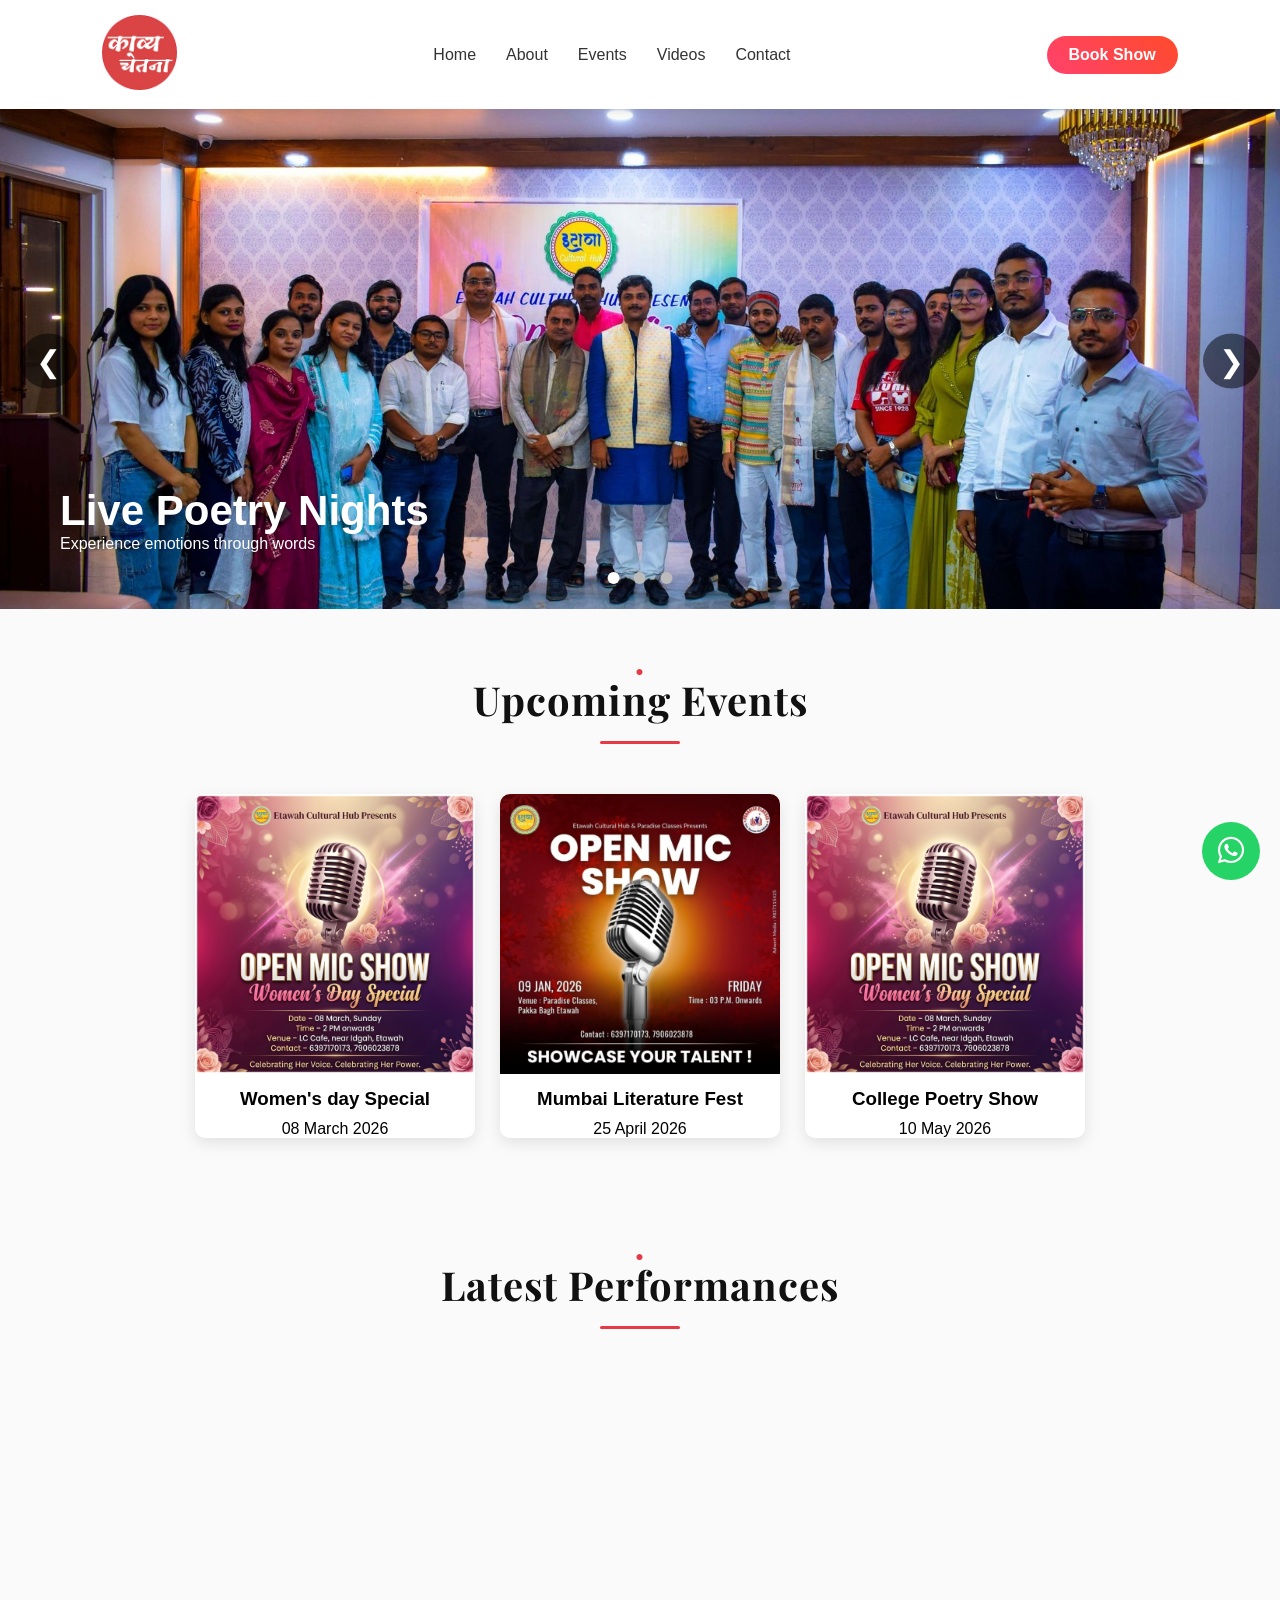
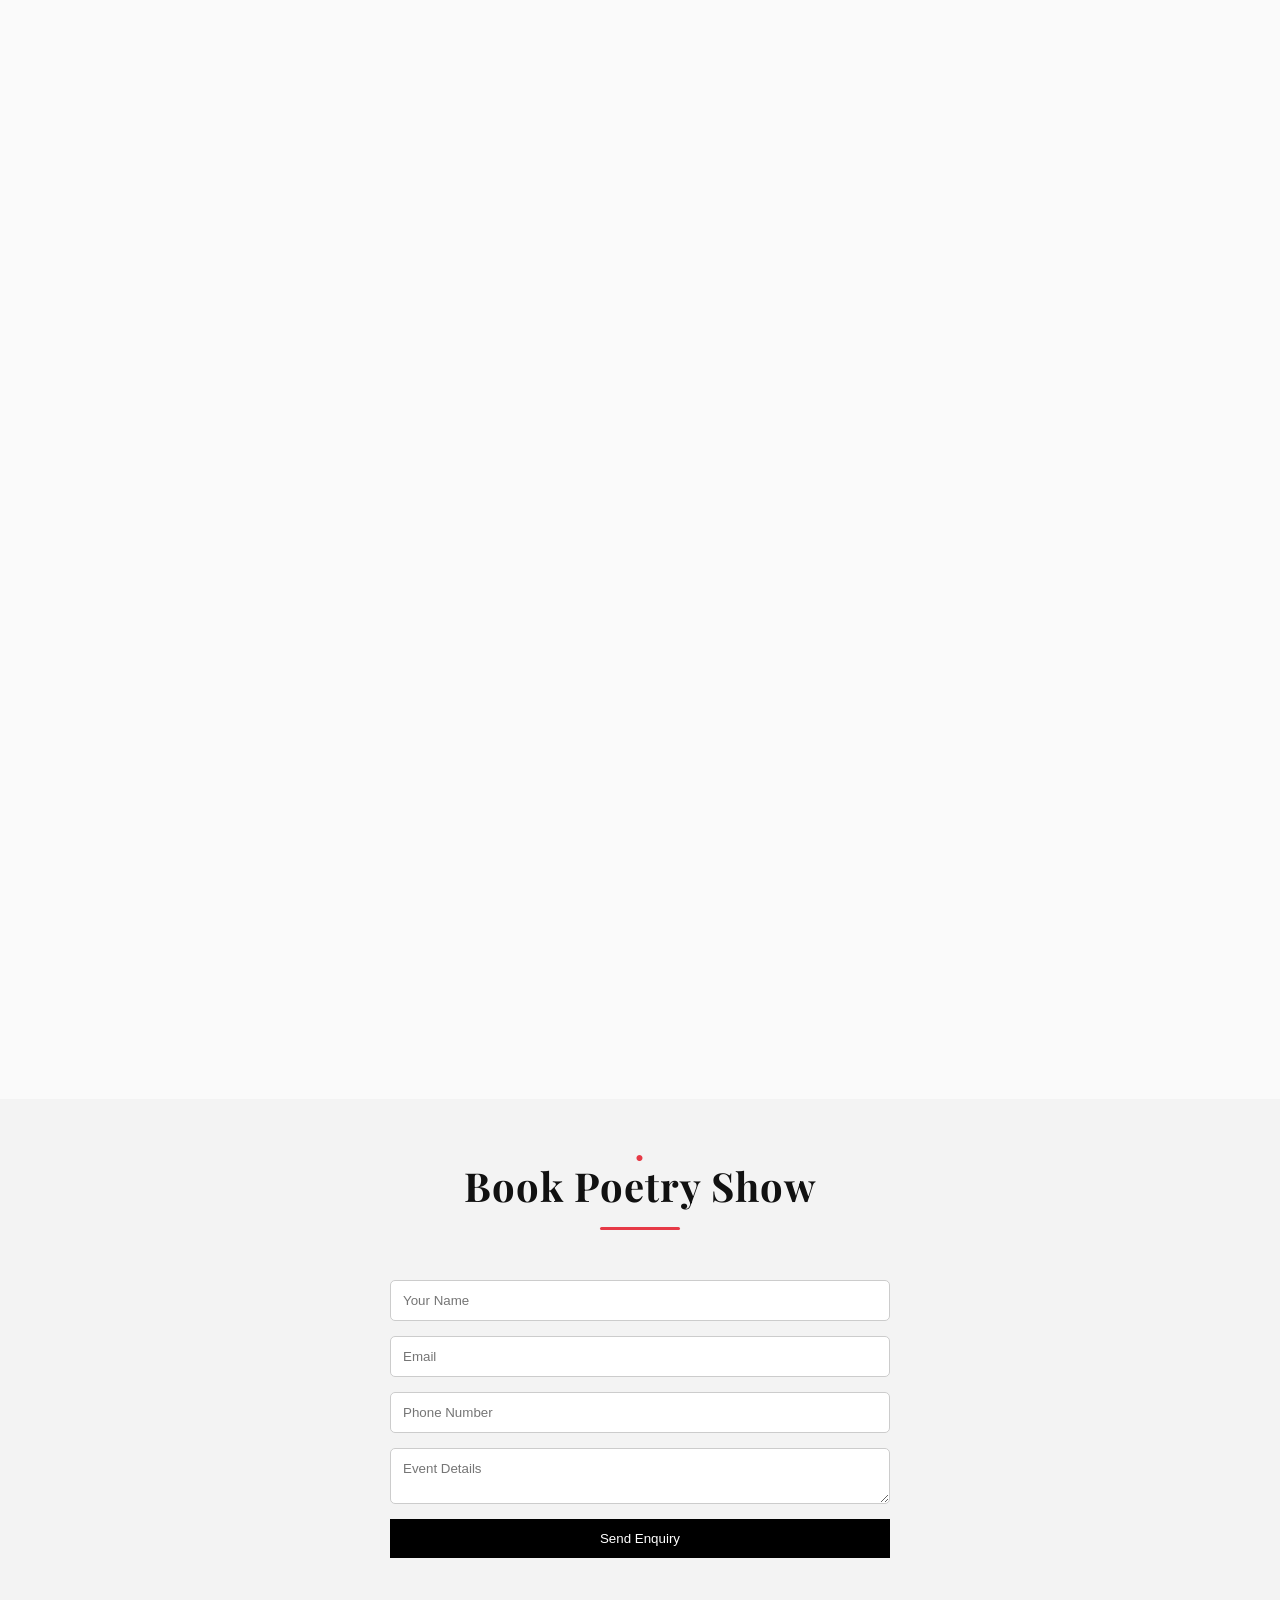
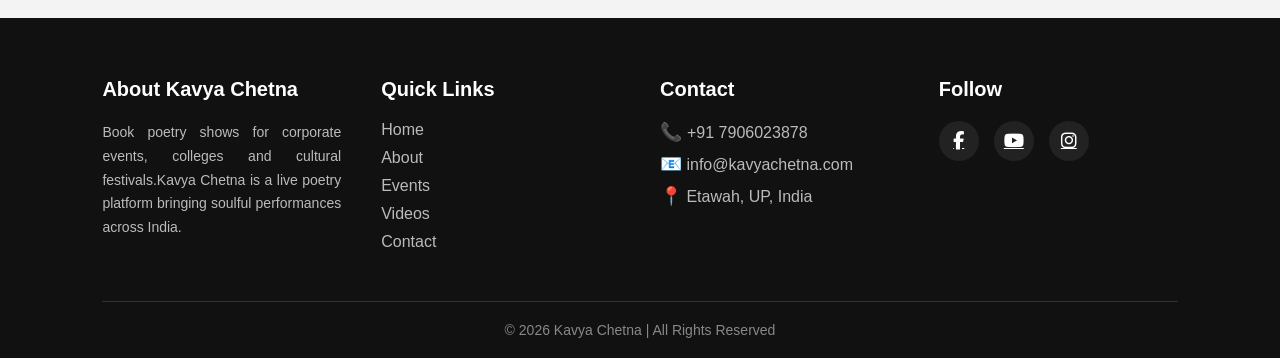
==== index.html @ bcc62d14 "Add files via upload" ====
<!DOCTYPE html>
<html lang="en">
<head>

<meta charset="UTF-8">
<meta name="viewport" content="width=device-width, initial-scale=1.0">

<title>Kavya Chetna | Poetry Shows</title>

<link rel="stylesheet" href="style.css">

<link rel="stylesheet"
href="https://cdnjs.cloudflare.com/ajax/libs/font-awesome/6.5.0/css/all.min.css">

<link href="https://fonts.googleapis.com/css2?family=Playfair+Display:wght@500;600;700&display=swap" rel="stylesheet">

</head>

<body>

<!-- HEADER -->

<header class="header">

<div class="logo">
<img src="images/logo.jpg" alt="Kavya Chetna">
</div>

<nav class="nav" id="navMenu">

<a href="#">Home</a>
<a href="#">About</a>
<a href="#">Events</a>
<a href="#">Videos</a>
<a href="#">Contact</a>

</nav>

<div class="menu-toggle" id="menuToggle">
<i class="fas fa-bars"></i>
</div>

<a class="book-btn" href="https://wa.me/917906023878" target="_blank">Book Show</a>

</header>


<!-- HERO SLIDER -->

<section class="hero">

<div class="slider">

<div class="slide active">
<img src="images/bnr1.jpg">
<div class="caption">
<h1>Live Poetry Nights</h1>
<p>Experience emotions through words</p>
</div>
</div>

<div class="slide">
<img src="images/banner3.jpg">
<div class="caption">
<h1>Delhi Poetry Festival</h1>
<p>Upcoming Live Performance</p>
</div>
</div>

<div class="slide">
<img src="images/bnr.jpg">
<div class="caption">
<h1>Book Your Event</h1>
<p>College | Corporate | Private Shows</p>
</div>
</div>

<!-- Arrows -->

<button class="prev">&#10094;</button>
<button class="next">&#10095;</button>

<!-- Dots -->

<div class="dots">
<span class="dot active"></span>
<span class="dot"></span>
<span class="dot"></span>
</div>

</div>

</section>


<!-- UPCOMING EVENTS -->

<section class="events">

<h2>Upcoming Events</h2>

<div class="event-container">

<div class="event-card">
<img src="images/ev1.jpg">
<h3>Women's day Special</h3>
<p>08 March 2026</p>
</div>

<div class="event-card">
<img src="images/ev2.jpg">
<h3>Mumbai Literature Fest</h3>
<p>25 April 2026</p>
</div>

<div class="event-card">
<img src="images/ev1.jpg">
<h3>College Poetry Show</h3>
<p>10 May 2026</p>
</div>

</div>

</section>


<!-- SOCIAL VIDEO SECTION -->

<section class="videos">

<h2>Latest Performances</h2>

<div class="video-container">

  

<!-- Instagram Video -->
<div class="video-wrapper">
<blockquote class="instagram-media"
data-instgrm-permalink="https://www.instagram.com/reel/DJex30MMCJj/?utm_source=ig_web_copy_link&igsh=MzRlODBiNWFlZA=="
data-instgrm-version="14">
</blockquote>
</div>

<div class="video-wrapper">
<blockquote class="instagram-media"
data-instgrm-permalink="https://www.instagram.com/reel/DRjMCmqj8G4/?igsh=MWFyNHF0ajRwa3FoZQ=="
data-instgrm-version="14">
</blockquote>
</div>

<div class="video-wrapper">
<blockquote class="instagram-media"
data-instgrm-permalink="https://www.instagram.com/reel/DFO9TTPBKWe/?utm_source=ig_web_copy_link&igsh=MzRlODBiNWFlZA=="
data-instgrm-version="14">
</blockquote>
</div>


<div class="video-wrapper">
<blockquote class="instagram-media"
data-instgrm-permalink="https://www.instagram.com/reel/DDXEE3vgFKS/?utm_source=ig_web_copy_link&igsh=MzRlODBiNWFlZA=="
data-instgrm-version="14">
</blockquote>
</div>

<div class="video-wrapper">
<blockquote class="instagram-media"
data-instgrm-permalink="https://www.instagram.com/reel/DEyaIfbhC8D/?utm_source=ig_web_copy_link&igsh=MzRlODBiNWFlZA=="
data-instgrm-version="14">
</blockquote>
</div>

<div class="video-wrapper">
<blockquote class="instagram-media"
data-instgrm-permalink="https://www.instagram.com/reel/DSkmNsHARJl/?utm_source=ig_web_copy_link&igsh=MzRlODBiNWFlZA=="
data-instgrm-version="14">
</blockquote>
</div>

<div class="video-wrapper">
<blockquote class="instagram-media"
data-instgrm-permalink="https://www.instagram.com/reel/DGqJCYOhp4q/?utm_source=ig_web_copy_link&igsh=MzRlODBiNWFlZA=="
data-instgrm-version="14">
</blockquote>
</div>

<div class="video-wrapper">
<blockquote class="instagram-media"
data-instgrm-permalink="https://www.instagram.com/reel/DEcVT_RP_YK/?utm_source=ig_web_copy_link&igsh=MzRlODBiNWFlZA=="
data-instgrm-version="14">
</blockquote>
</div>

</div>

</section>


<!-- ENQUIRY FORM -->

<section class="enquiry">

<h2>Book Poetry Show</h2>

<form>

<input type="text" placeholder="Your Name" required>

<input type="email" placeholder="Email">

<input type="tel" placeholder="Phone Number" required>

<textarea placeholder="Event Details"></textarea>

<button type="submit">Send Enquiry</button>

</form>

</section>


<!-- WHATSAPP FLOAT -->

<a href="https://wa.me/919999999999" class="whatsapp">
<i class="fab fa-whatsapp"></i>
</a>


<!-- FOOTER -->

<footer class="footer">

<div class="footer-container">

<!-- About -->

<div class="footer-col">
<h3>About Kavya Chetna</h3>
<p>Book poetry shows for
corporate events, colleges and cultural festivals.Kavya Chetna is a live poetry platform bringing soulful
performances across India.
</p>
</div>

<!-- Quick Links -->

<div class="footer-col">
<h3>Quick Links</h3>

<ul>
<li><a href="#">Home</a></li>
<li><a href="#">About</a></li>
<li><a href="#">Events</a></li>
<li><a href="#">Videos</a></li>
<li><a href="#">Contact</a></li>
</ul>

</div>

<!-- Contact -->

<div class="footer-col">
<h3>Contact</h3>


<ul>
<li><a href="#"><span style="font-size: 18px;">📞 </span>+91 7906023878</a></li>
<li><a href="#"><span style="font-size: 18px;">📧</span> info@kavyachetna.com</a></li>
<li><a href="#"><span style="font-size: 18px;">📍</span> Etawah, UP, India</a></li>
</ul>

</div>

<!-- Social -->

<div class="footer-col">
<h3>Follow</h3>

<div class="social-icons">

<a href="#" class="facebook">
<i class="fab fa-facebook-f"></i>
</a>

<a href="#" class="youtube">
<i class="fab fa-youtube"></i>
</a>

<a href="#" class="instagram">
<i class="fab fa-instagram"></i>
</a>

</div>

</div>

</div>

<div class="footer-bottom">
© 2026 Kavya Chetna | All Rights Reserved
</div>

</footer>


<script async src="//www.instagram.com/embed.js"></script>
<script src="script.js"></script>

</body>
</html>
---- style.css ----
*{
margin:0;
padding:0;
box-sizing:border-box;
font-family:Arial;
}

body{
background:#fafafa;
}

/* HEADER */

.header{
display:flex;
align-items:center;
justify-content:space-between;
padding:15px 8%;
background:white;
box-shadow:0 3px 10px rgba(0,0,0,0.1);
position:sticky;
top:0;
z-index:1000;
}

.logo img{
height:75px;
}

.nav{
display:flex;
gap:30px;
}

.nav a{
position:relative;
text-decoration:none;
color:#333;
font-size:16px;
font-weight:500;
padding:5px 0;
transition:0.3s;
}

/* hover color */

.nav a:hover{
color:#e63946;
}

/* underline animation */

.nav a::after{
content:"";
position:absolute;
left:0;
bottom:-5px;
width:0;
height:2px;
background:#e63946;
transition:0.4s;
}

/* animate line */

.nav a:hover::after{
width:100%;
}

.book-btn{
background:#000;
color:#fff;
padding:10px 18px;
border-radius:30px;
text-decoration:none;
}

.menu-toggle{
display:none;
font-size:24px;
cursor:pointer;
}

/* HERO */

.slider{
position:relative;
width:100%;
overflow:hidden;
}

.slide{
display:none;
position:relative;
}

.slide.active{
display:block;
}

.slide img{
width:100%;
height:500px;
object-fit:cover;
}

/* CAPTION */

.caption{
position:absolute;
bottom:60px;
left:60px;
color:white;
}

.caption h1{
font-size:42px;
}

/* ARROWS */

.prev,
.next{
position:absolute;
top:50%;
transform:translateY(-50%);
background:rgba(0,0,0,0.5);
color:white;
border:none;
font-size:30px;
padding:10px 16px;
cursor:pointer;
border-radius:50%;
}

.prev{
left:20px;
}

.next{
right:20px;
}

/* DOTS */

.dots{
position:absolute;
bottom:20px;
left:50%;
transform:translateX(-50%);
}

.dot{
height:12px;
width:12px;
margin:5px;
background:#bbb;
border-radius:50%;
display:inline-block;
cursor:pointer;
}

.dot.active{
background:white;
}

/* EVENTS */

.events{
padding:60px 8%;
text-align:center;
}

.event-container{
display:flex;
gap:25px;
flex-wrap:wrap;
justify-content:center;
}

.event-card{
width:280px;
background:white;
border-radius:10px;
overflow:hidden;
box-shadow:0 5px 15px rgba(0,0,0,0.1);
}

.event-card img{
width:100%;
height:auto;
object-fit:cover;
}

.event-card h3{
padding:10px;
}

/* VIDEO SECTION */

.videos{
padding:60px 8%;
text-align:center;
}

.video-container{
display:grid;
grid-template-columns:1fr 1fr 1fr;
gap:30px;
}

/* responsive iframe */

.video-wrapper{
position:relative;
width:100%;

height:400px;

}

.video-wrapper iframe{
position:absolute;
top:0;
left:0;
width:100%;
height:100%;
border:none;
}

/* FORM */

.enquiry{
padding:60px 8%;
background:#f3f3f3;
text-align:center;
}

form{
max-width:500px;
margin:auto;
display:flex;
flex-direction:column;
gap:15px;
}

input,textarea{
padding:12px;
border:1px solid #ccc;
border-radius:5px;
}

button{
padding:12px;
background:black;
color:white;
border:none;
}

/* WHATSAPP */

.whatsapp{
position:fixed;
bottom:20px;
right:20px;
background:#25D366;
color:white;
font-size:30px;
padding:12px 16px;
border-radius:50%;
}

/* FOOTER */

.footer{
background:#111;
color:#ddd;
padding:60px 8% 20px;
font-family: 'Segoe UI', sans-serif;
}

.footer-container{
display:grid;
grid-template-columns:repeat(4,1fr);
gap:40px;
}

.footer-col h3{
color:#fff;
margin-bottom:20px;
font-size:20px;
}

.footer-col p{
font-size:14px;
text-align: justify;
line-height:1.7;
color:#bbb;
}

.footer-col ul{
list-style:none;
padding:0;
}

.footer-col ul li{
margin-bottom:10px;
}

.footer-col ul li a{
text-decoration:none;
color:#bbb;
transition:0.3s;
}

.footer-col ul li a:hover{
color:#fff;
padding-left:5px;
}

/* SOCIAL ICONS */

.social-icons{
display:flex;
gap:15px;
margin-top:10px;
}

.social-icons a{
width:40px;
height:40px;
display:flex;
align-items:center;
justify-content:center;
background:#222;
border-radius:50%;
font-size:18px;
color:white;
transition:0.4s;
}

/* FACEBOOK */

.social-icons a.facebook:hover{
background:#1877F2;
transform:translateY(-5px) scale(1.1);
box-shadow:0 6px 15px rgba(24,119,242,0.5);
}

/* YOUTUBE */

.social-icons a.youtube:hover{
background:#FF0000;
transform:translateY(-5px) scale(1.1);
box-shadow:0 6px 15px rgba(255,0,0,0.5);
}

/* INSTAGRAM */

.social-icons a.instagram:hover{
background:linear-gradient(45deg,#f09433,#e6683c,#dc2743,#cc2366,#bc1888);
transform:translateY(-5px) scale(1.1);
box-shadow:0 6px 15px rgba(220,39,67,0.5);
}

/* BOTTOM */

.footer-bottom{
text-align:center;
margin-top:40px;
padding-top:20px;
border-top:1px solid #333;
font-size:14px;
color:#888;
}


section h2{
font-family:'Playfair Display', serif;
font-size:40px;
font-weight:700;
text-align:center;
margin-bottom:50px;
color:#111;
position:relative;
letter-spacing:1px;
}

/* decorative line */

section h2::after{
content:"";
width:80px;
height:3px;
background:#e63946;
display:block;
margin:15px auto 0;
border-radius:3px;
}

/* small decorative dot */

section h2::before{
content:"●";
color:#e63946;
font-size:14px;
position:absolute;
left:50%;
transform:translateX(-50%);
top:-12px;
}

.book-btn{
background:linear-gradient(45deg,#ff416c,#ff4b2b);
color:white;
padding:10px 22px;
border-radius:30px;
text-decoration:none;
font-weight:600;
position:relative;
transition:0.3s;
animation:pulse 2s infinite;
}

/* hover effect */

.book-btn:hover{
transform:translateY(-3px);
box-shadow:0 8px 20px rgba(255,65,108,0.5);
}

/* pulse animation */

@keyframes pulse{

0%{
box-shadow:0 0 0 0 rgba(255,75,43,0.6);
}

70%{
box-shadow:0 0 0 12px rgba(255,75,43,0);
}

100%{
box-shadow:0 0 0 0 rgba(255,75,43,0);
}

}


/* MOBILE */

@media (max-width:768px){

.header{
flex-wrap:wrap;
}

.logo img{
height:45px;
}

.menu-toggle{
display:block;
order:3;
}

.book-btn{
display:inline-block;
font-size:14px;
padding:8px 14px;
order:2;
}

.nav{
position:absolute;
top:70px;
left:0;
width:100%;
background:white;
flex-direction:column;
align-items:center;
display:none;
padding:20px 0;
box-shadow:0 10px 20px rgba(0,0,0,0.1);
}

.nav a{
padding:12px 0;
width:100%;
text-align:center;
border-bottom:1px solid #eee;
}

.nav.active{
display:flex;
}

.footer-content{
flex-direction:column;
text-align:center;
}

.video-container{
grid-template-columns:1fr;
}

.footer-container{
grid-template-columns:1fr;
text-align:center;
}

.social-icons{
justify-content:center;
}

}
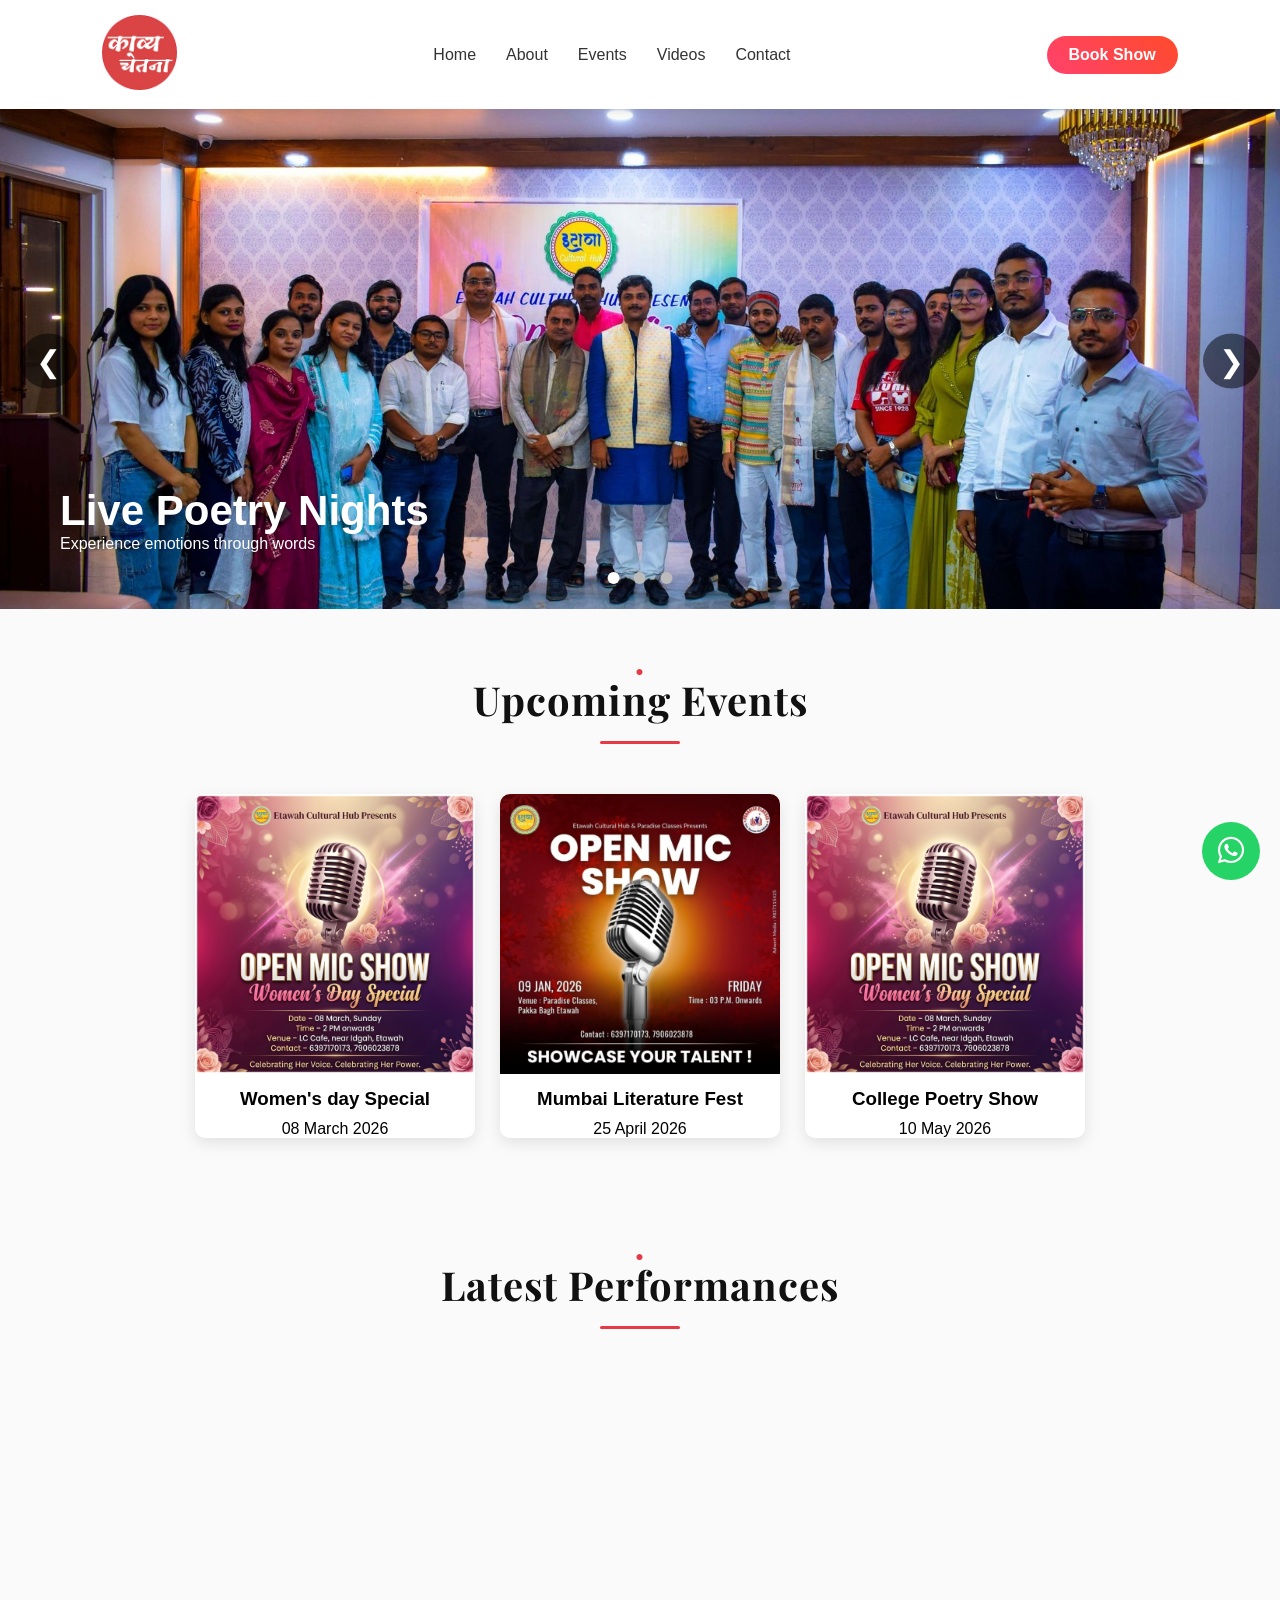
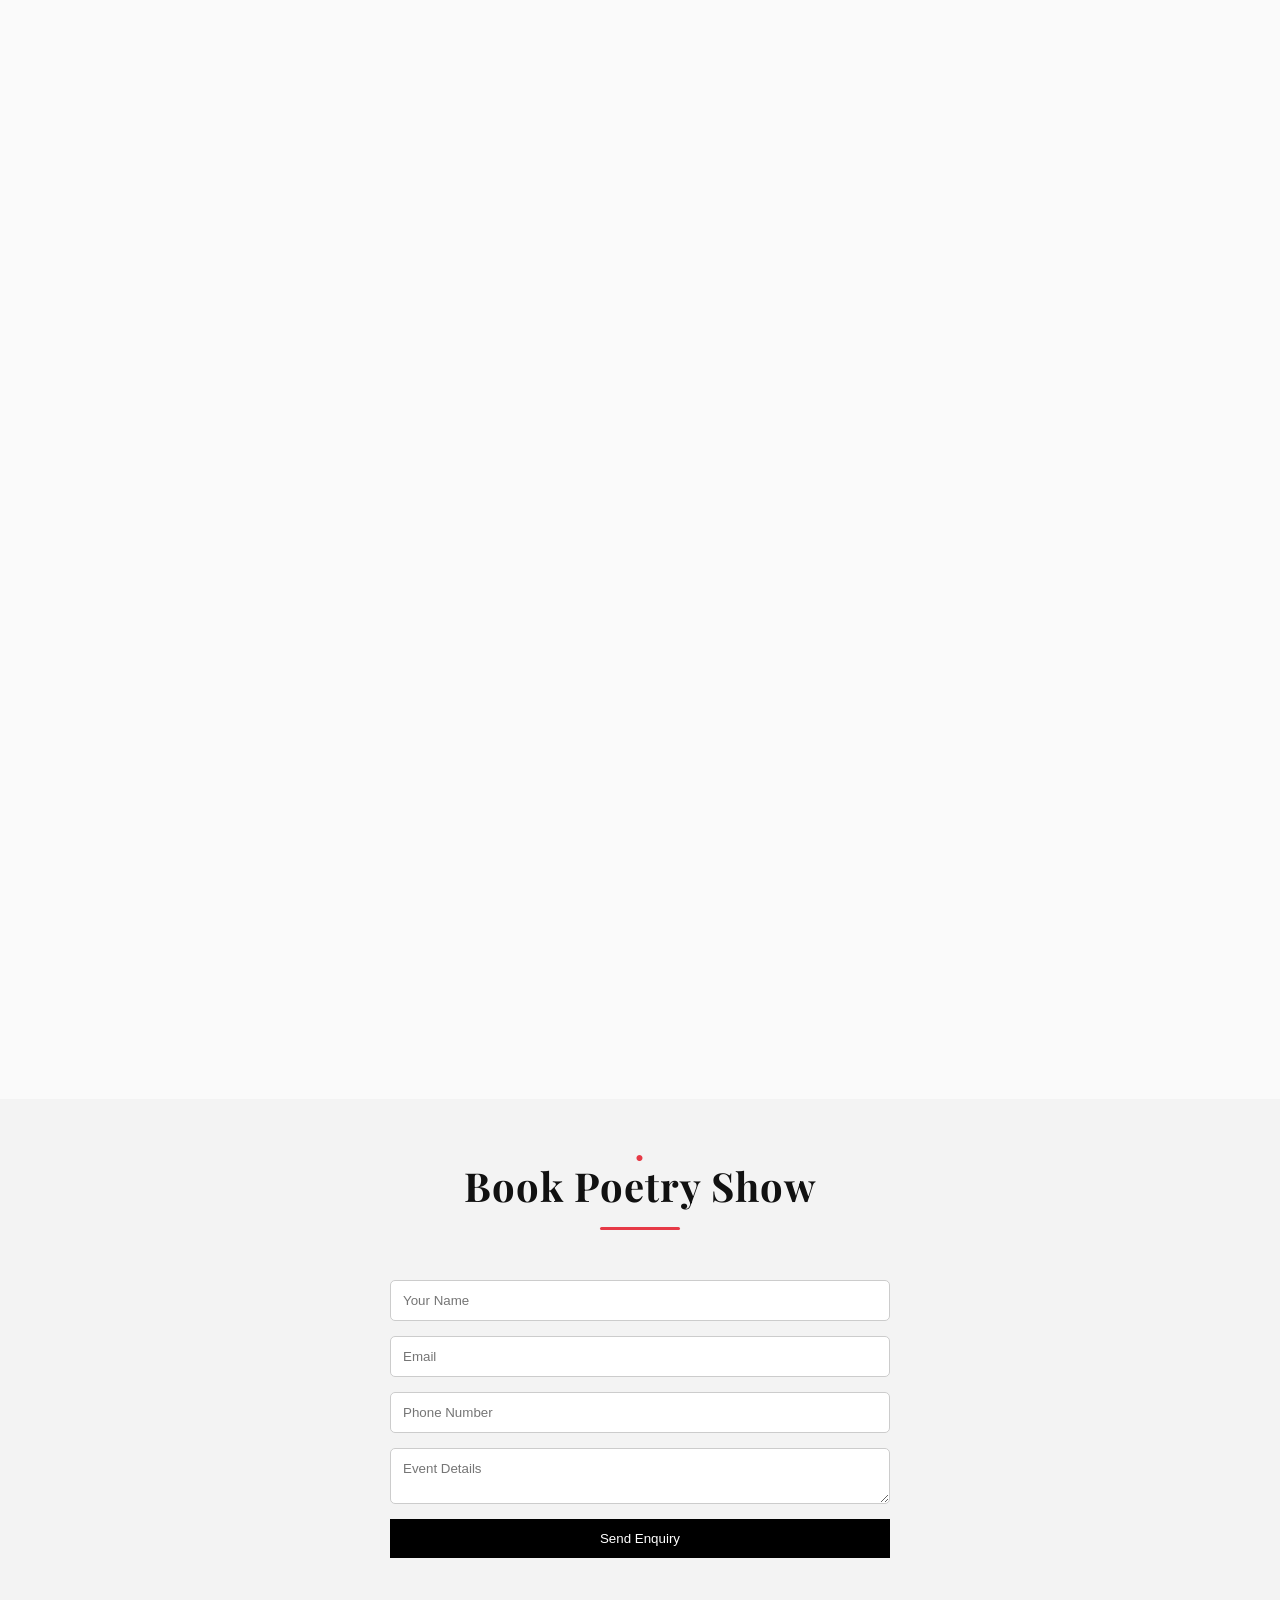
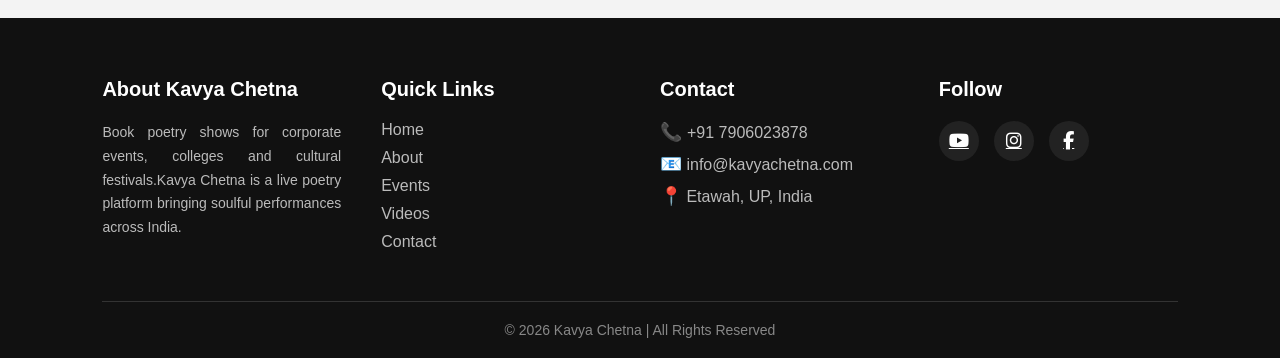
==== commit 00b6636f: "Fix HTML encoding and formatting issues" ====
--- a/index.html
+++ b/index.html
@@ -222,7 +222,7 @@
 
 <!-- WHATSAPP FLOAT -->
 
-<a href="https://wa.me/919999999999" class="whatsapp">
+<a href="https://wa.me/917906023878" class="whatsapp">
 <i class="fab fa-whatsapp"></i>
 </a>
 
@@ -279,18 +279,20 @@
 
 <div class="social-icons">
 
+
+
+<a href="https://www.youtube.com/@Kavyachetana" target="_blank" class="youtube">
+<i class="fab fa-youtube"></i>
+</a>
+
+<a href="https://www.instagram.com/kavyachetana/" target="_blank" class="instagram">
+<i class="fab fa-instagram"></i>
+</a>
+
 <a href="#" class="facebook">
 <i class="fab fa-facebook-f"></i>
 </a>
 
-<a href="#" class="youtube">
-<i class="fab fa-youtube"></i>
-</a>
-
-<a href="#" class="instagram">
-<i class="fab fa-instagram"></i>
-</a>
-
 </div>
 
 </div>
@@ -308,4 +310,4 @@
 <script src="script.js"></script>
 
 </body>
-</html>+</html>
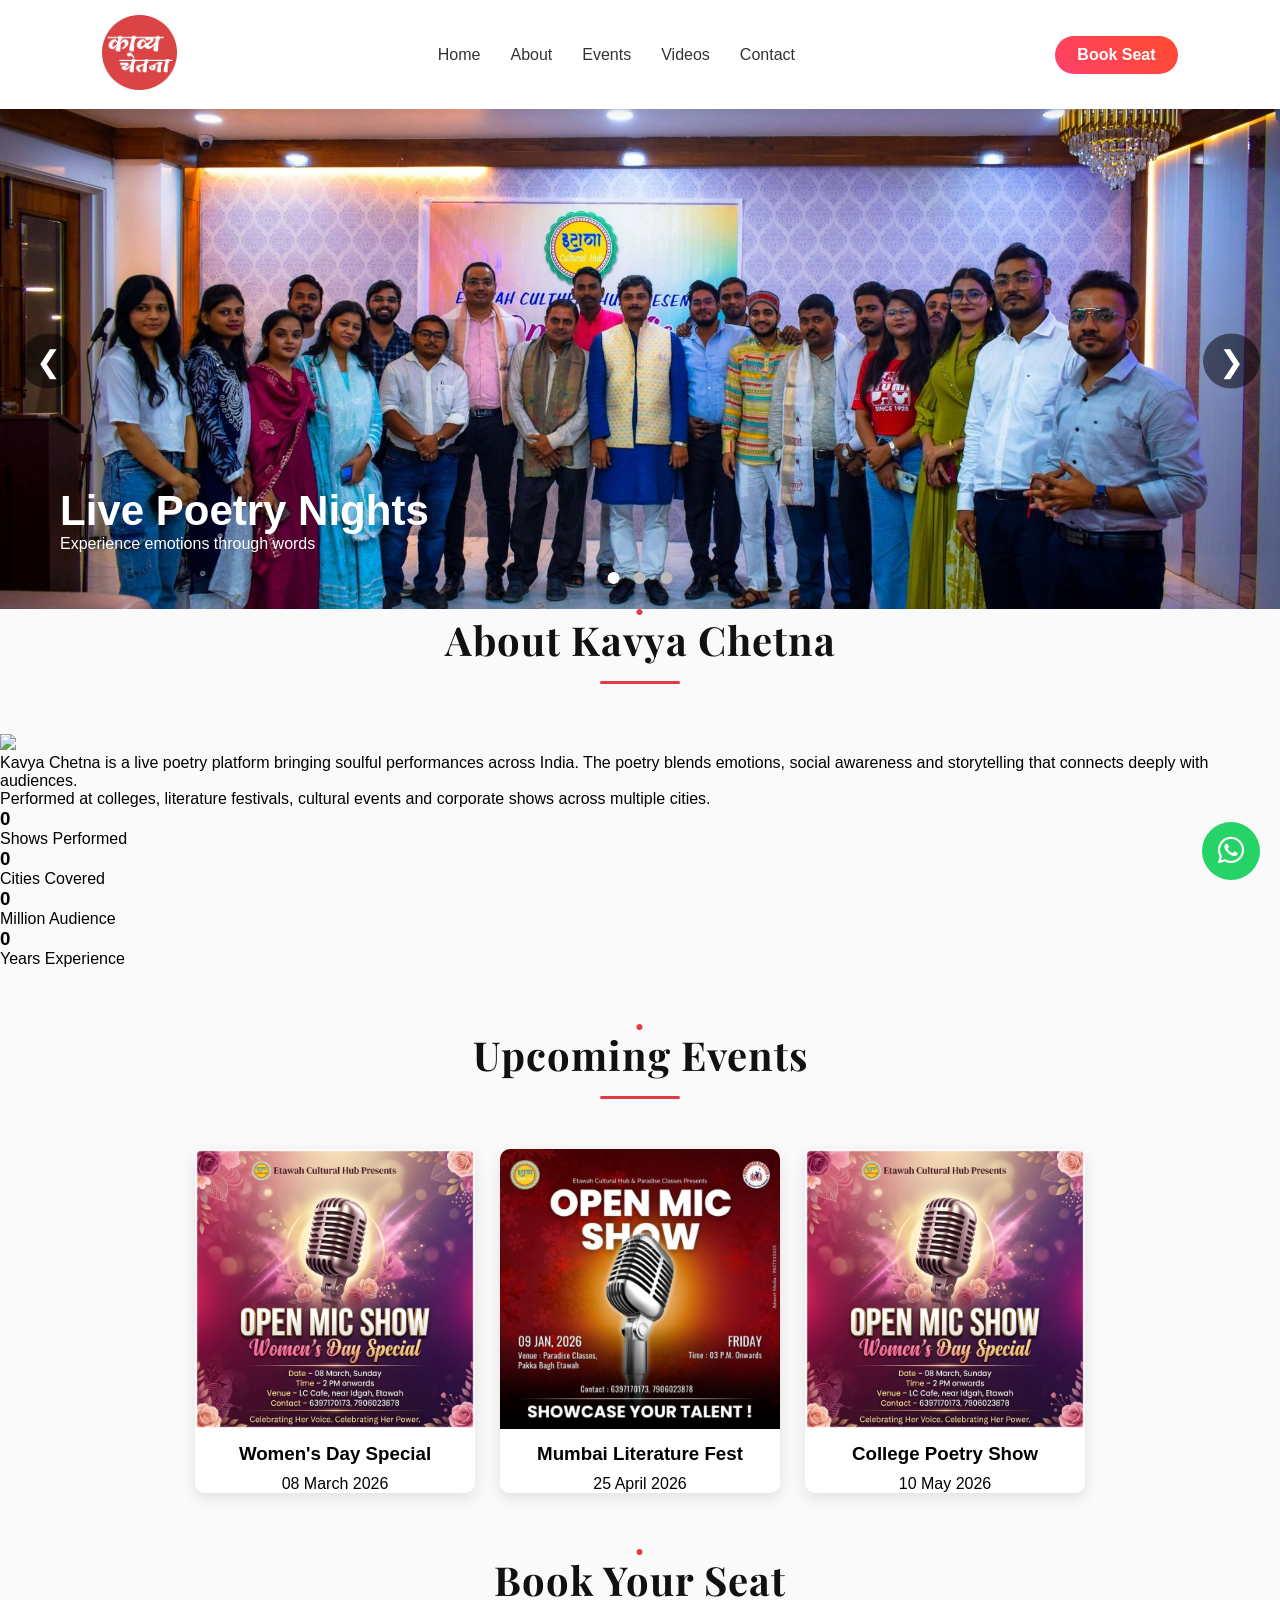
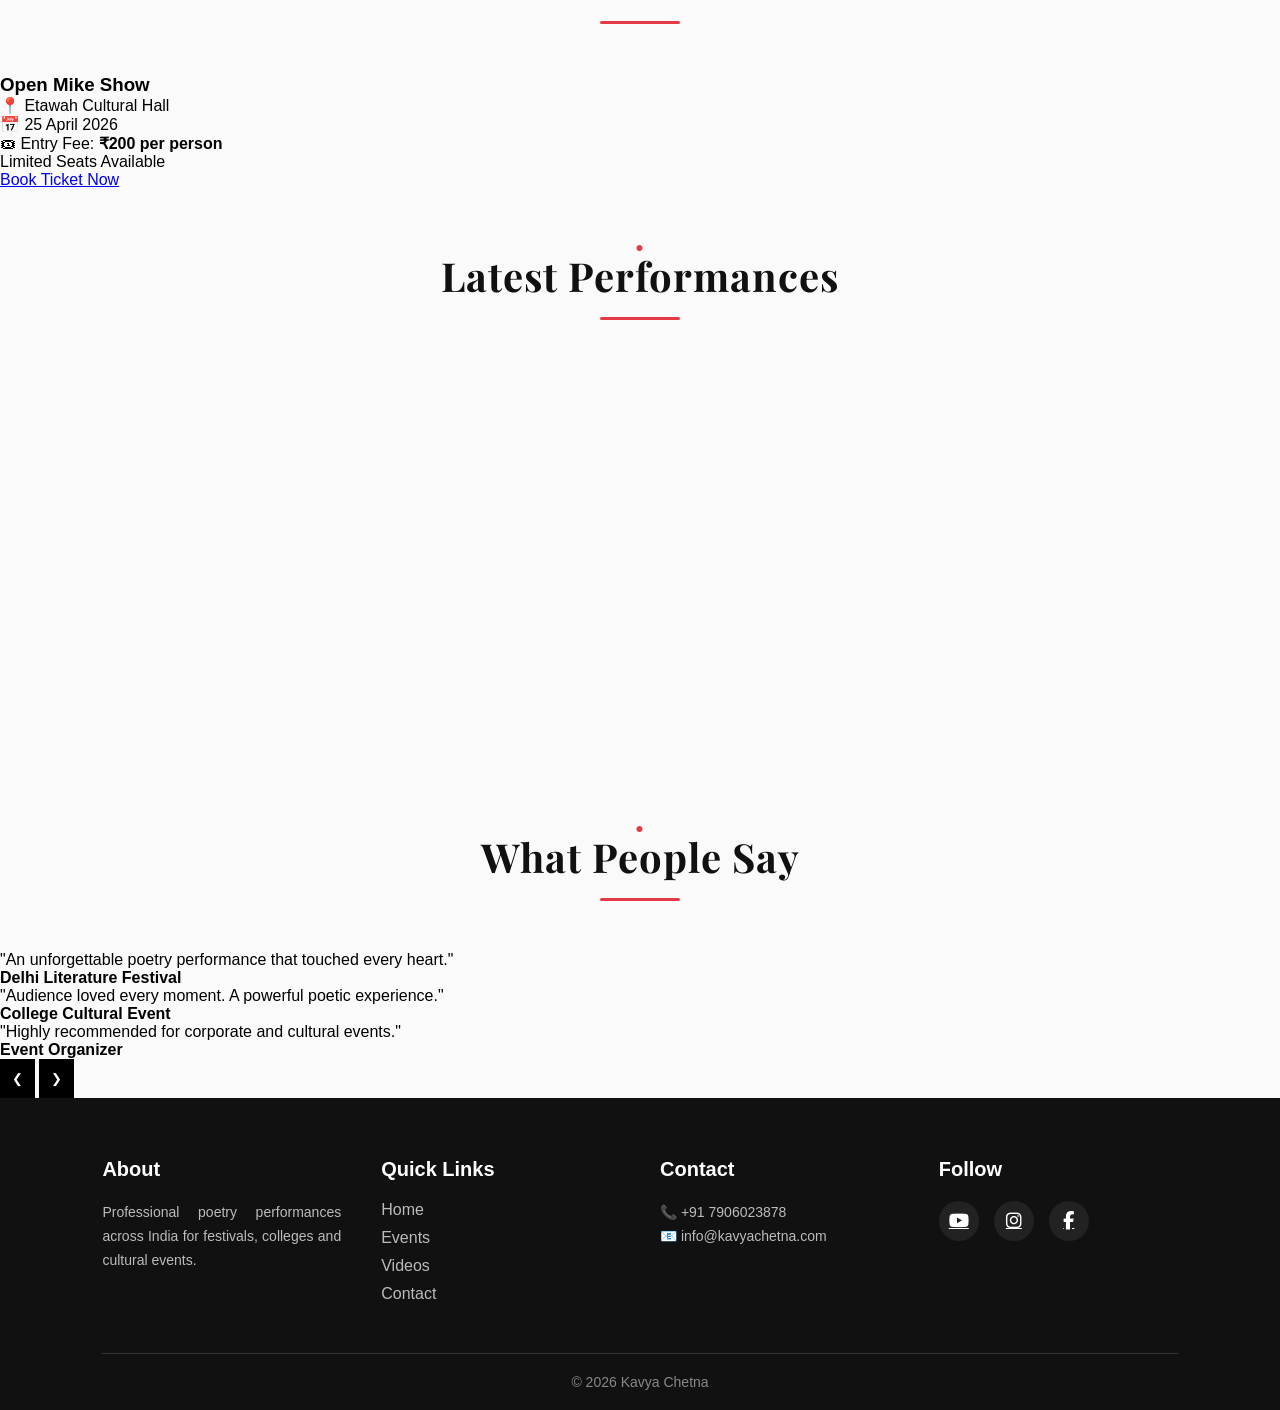
==== commit 8e5f2d7f: "Refactor index.html for improved structure and content Updated the HTML structure, including navigat" ====
--- a/index.html
+++ b/index.html
@@ -23,16 +23,16 @@
 <header class="header">
 
 <div class="logo">
-<img src="images/logo.jpg" alt="Kavya Chetna">
+<img src="images/logo.jpg">
 </div>
 
 <nav class="nav" id="navMenu">
 
 <a href="#">Home</a>
-<a href="#">About</a>
-<a href="#">Events</a>
-<a href="#">Videos</a>
-<a href="#">Contact</a>
+<a href="#about">About</a>
+<a href="#events">Events</a>
+<a href="#videos">Videos</a>
+<a href="#contact">Contact</a>
 
 </nav>
 
@@ -40,12 +40,13 @@
 <i class="fas fa-bars"></i>
 </div>
 
-<a class="book-btn" href="https://wa.me/917906023878" target="_blank">Book Show</a>
+<a class="book-btn" href="https://wa.me/917906023878" target="_blank">
+Book Seat
+</a>
 
 </header>
 
-
-<!-- HERO SLIDER -->
+<!-- HERO -->
 
 <section class="hero">
 
@@ -75,12 +76,8 @@
 </div>
 </div>
 
-<!-- Arrows -->
-
 <button class="prev">&#10094;</button>
 <button class="next">&#10095;</button>
-
-<!-- Dots -->
 
 <div class="dots">
 <span class="dot active"></span>
@@ -92,10 +89,65 @@
 
 </section>
 
-
-<!-- UPCOMING EVENTS -->
-
-<section class="events">
+<!-- ABOUT -->
+
+<section class="about" id="about">
+
+<h2>About Kavya Chetna</h2>
+
+<div class="about-container">
+
+<img src="images/pr.jpg">
+
+<div class="about-text">
+
+<p>
+Kavya Chetna is a live poetry platform bringing soulful
+performances across India. The poetry blends emotions,
+social awareness and storytelling that connects deeply
+with audiences.
+</p>
+
+<p>
+Performed at colleges, literature festivals, cultural
+events and corporate shows across multiple cities.
+</p>
+
+</div>
+
+</div>
+
+</section>
+
+<!-- STATS -->
+
+<section class="stats">
+
+<div class="stat">
+<h3 class="counter" data-target="150">0</h3>
+<p>Shows Performed</p>
+</div>
+
+<div class="stat">
+<h3 class="counter" data-target="50">0</h3>
+<p>Cities Covered</p>
+</div>
+
+<div class="stat">
+<h3 class="counter" data-target="1">0</h3>
+<p>Million Audience</p>
+</div>
+
+<div class="stat">
+<h3 class="counter" data-target="10">0</h3>
+<p>Years Experience</p>
+</div>
+
+</section>
+
+<!-- EVENTS -->
+
+<section class="events" id="events">
 
 <h2>Upcoming Events</h2>
 
@@ -103,7 +155,7 @@
 
 <div class="event-card">
 <img src="images/ev1.jpg">
-<h3>Women's day Special</h3>
+<h3>Women's Day Special</h3>
 <p>08 March 2026</p>
 </div>
 
@@ -124,93 +176,139 @@
 </section>
 
 
-<!-- SOCIAL VIDEO SECTION -->
-
-<section class="videos">
+
+<section class="tickets">
+
+<h2>Book Your Seat</h2>
+
+<div class="ticket-box">
+
+<h3>Open Mike Show</h3>
+
+<p class="ticket-info">
+📍 Etawah Cultural Hall<br>
+📅 25 April 2026<br>
+🎟 Entry Fee: <strong>₹200 per person</strong>
+</p>
+
+<p class="limited">Limited Seats Available</p>
+
+<a href="https://forms.gle/YOUR_GOOGLE_FORM_LINK"
+target="_blank"
+class="ticket-btn">
+
+Book Ticket Now
+
+</a>
+
+</div>
+
+</section>
+
+<!-- VIDEOS -->
+
+<section class="videos" id="videos">
 
 <h2>Latest Performances</h2>
 
 <div class="video-container">
 
-  
-
-<!-- Instagram Video -->
 <div class="video-wrapper">
 <blockquote class="instagram-media"
-data-instgrm-permalink="https://www.instagram.com/reel/DJex30MMCJj/?utm_source=ig_web_copy_link&igsh=MzRlODBiNWFlZA=="
-data-instgrm-version="14">
-</blockquote>
+data-instgrm-permalink="https://www.instagram.com/reel/DVoSasGkj0k/"
+data-instgrm-version="14"></blockquote>
 </div>
 
 <div class="video-wrapper">
 <blockquote class="instagram-media"
-data-instgrm-permalink="https://www.instagram.com/reel/DRjMCmqj8G4/?igsh=MWFyNHF0ajRwa3FoZQ=="
-data-instgrm-version="14">
-</blockquote>
+data-instgrm-permalink="https://www.instagram.com/reel/DJex30MMCJj/"
+data-instgrm-version="14"></blockquote>
 </div>
 
 <div class="video-wrapper">
 <blockquote class="instagram-media"
-data-instgrm-permalink="https://www.instagram.com/reel/DFO9TTPBKWe/?utm_source=ig_web_copy_link&igsh=MzRlODBiNWFlZA=="
-data-instgrm-version="14">
-</blockquote>
-</div>
-
-
-<div class="video-wrapper">
-<blockquote class="instagram-media"
-data-instgrm-permalink="https://www.instagram.com/reel/DDXEE3vgFKS/?utm_source=ig_web_copy_link&igsh=MzRlODBiNWFlZA=="
-data-instgrm-version="14">
-</blockquote>
-</div>
-
-<div class="video-wrapper">
-<blockquote class="instagram-media"
-data-instgrm-permalink="https://www.instagram.com/reel/DEyaIfbhC8D/?utm_source=ig_web_copy_link&igsh=MzRlODBiNWFlZA=="
-data-instgrm-version="14">
-</blockquote>
-</div>
-
-<div class="video-wrapper">
-<blockquote class="instagram-media"
-data-instgrm-permalink="https://www.instagram.com/reel/DSkmNsHARJl/?utm_source=ig_web_copy_link&igsh=MzRlODBiNWFlZA=="
-data-instgrm-version="14">
-</blockquote>
-</div>
-
-<div class="video-wrapper">
-<blockquote class="instagram-media"
-data-instgrm-permalink="https://www.instagram.com/reel/DGqJCYOhp4q/?utm_source=ig_web_copy_link&igsh=MzRlODBiNWFlZA=="
-data-instgrm-version="14">
-</blockquote>
-</div>
-
-<div class="video-wrapper">
-<blockquote class="instagram-media"
-data-instgrm-permalink="https://www.instagram.com/reel/DEcVT_RP_YK/?utm_source=ig_web_copy_link&igsh=MzRlODBiNWFlZA=="
-data-instgrm-version="14">
-</blockquote>
-</div>
-
-</div>
-
-</section>
-
-
-<!-- ENQUIRY FORM -->
-
-<section class="enquiry">
+data-instgrm-permalink="https://www.instagram.com/reel/DRjMCmqj8G4/"
+data-instgrm-version="14"></blockquote>
+</div>
+
+</div>
+
+</section>
+
+<!-- TESTIMONIALS -->
+
+<section class="testimonials">
+
+<h2>What People Say</h2>
+
+<div class="testimonial-wrapper">
+
+<div class="testimonial-slider">
+
+<div class="testimonial active">
+<p>"An unforgettable poetry performance that touched every heart."</p>
+<h4>Delhi Literature Festival</h4>
+</div>
+
+<div class="testimonial">
+<p>"Audience loved every moment. A powerful poetic experience."</p>
+<h4>College Cultural Event</h4>
+</div>
+
+<div class="testimonial">
+<p>"Highly recommended for corporate and cultural events."</p>
+<h4>Event Organizer</h4>
+</div>
+
+</div>
+
+<!-- ARROWS -->
+
+<button class="t-prev">&#10094;</button>
+<button class="t-next">&#10095;</button>
+
+<!-- DOTS -->
+
+<div class="t-dots">
+<span class="t-dot active"></span>
+<span class="t-dot"></span>
+<span class="t-dot"></span>
+</div>
+
+</div>
+
+</section>
+
+<!-- CTA 
+
+<section class="cta">
+
+<h2>Book a Live Poetry Show</h2>
+<p>For Colleges, Corporate Events and Festivals</p>
+
+<a href="https://wa.me/917906023878" class="cta-btn">
+Book Now on WhatsApp
+</a>
+
+</section>
+
+-->
+
+
+
+
+
+<!-- CONTACT 
+
+<section class="enquiry" id="contact">
 
 <h2>Book Poetry Show</h2>
 
 <form>
 
 <input type="text" placeholder="Your Name" required>
-
 <input type="email" placeholder="Email">
-
-<input type="tel" placeholder="Phone Number" required>
-
+<input type="tel" placeholder="Phone Number">
 <textarea placeholder="Event Details"></textarea>
 
 <button type="submit">Send Enquiry</button>
@@ -219,79 +317,54 @@
 
 </section>
 
-
-<!-- WHATSAPP FLOAT -->
+-->
+
+
+
+
+<!-- WHATSAPP -->
 
 <a href="https://wa.me/917906023878" class="whatsapp">
 <i class="fab fa-whatsapp"></i>
 </a>
 
-
 <!-- FOOTER -->
 
 <footer class="footer">
 
 <div class="footer-container">
 
-<!-- About -->
-
 <div class="footer-col">
-<h3>About Kavya Chetna</h3>
-<p>Book poetry shows for
-corporate events, colleges and cultural festivals.Kavya Chetna is a live poetry platform bringing soulful
-performances across India.
-</p>
-</div>
-
-<!-- Quick Links -->
+<h3>About</h3>
+<p>Professional poetry performances across India for
+festivals, colleges and cultural events.</p>
+</div>
 
 <div class="footer-col">
 <h3>Quick Links</h3>
-
 <ul>
 <li><a href="#">Home</a></li>
-<li><a href="#">About</a></li>
 <li><a href="#">Events</a></li>
 <li><a href="#">Videos</a></li>
 <li><a href="#">Contact</a></li>
 </ul>
-
-</div>
-
-<!-- Contact -->
+</div>
 
 <div class="footer-col">
 <h3>Contact</h3>
-
-
-<ul>
-<li><a href="#"><span style="font-size: 18px;">📞 </span>+91 7906023878</a></li>
-<li><a href="#"><span style="font-size: 18px;">📧</span> info@kavyachetna.com</a></li>
-<li><a href="#"><span style="font-size: 18px;">📍</span> Etawah, UP, India</a></li>
-</ul>
-
-</div>
-
-<!-- Social -->
+<p>📞 +91 7906023878</p>
+<p>📧 info@kavyachetna.com</p>
+</div>
 
 <div class="footer-col">
+
 <h3>Follow</h3>
 
 <div class="social-icons">
 
-
-
-<a href="https://www.youtube.com/@Kavyachetana" target="_blank" class="youtube">
-<i class="fab fa-youtube"></i>
-</a>
-
-<a href="https://www.instagram.com/kavyachetana/" target="_blank" class="instagram">
-<i class="fab fa-instagram"></i>
-</a>
-
-<a href="#" class="facebook">
-<i class="fab fa-facebook-f"></i>
-</a>
+<a href="#" class="youtube"><i class="fab fa-youtube"></i></a>
+<a href="#" class="instagram"><i class="fab fa-instagram"></i></a>
+<a href="#" class="facebook"><i class="fab fa-facebook-f"></i></a>
 
 </div>
 
@@ -300,11 +373,10 @@
 </div>
 
 <div class="footer-bottom">
-© 2026 Kavya Chetna | All Rights Reserved
+© 2026 Kavya Chetna
 </div>
 
 </footer>
-
 
 <script async src="//www.instagram.com/embed.js"></script>
 <script src="script.js"></script>
--- a/style.css
+++ b/style.css
@@ -513,5 +513,16 @@
 .social-icons{
 justify-content:center;
 }
-
-}+.slide img{
+height:auto;
+object-fit:contain;
+}
+
+.slider{
+background:#000;
+}
+
+}
+
+
+
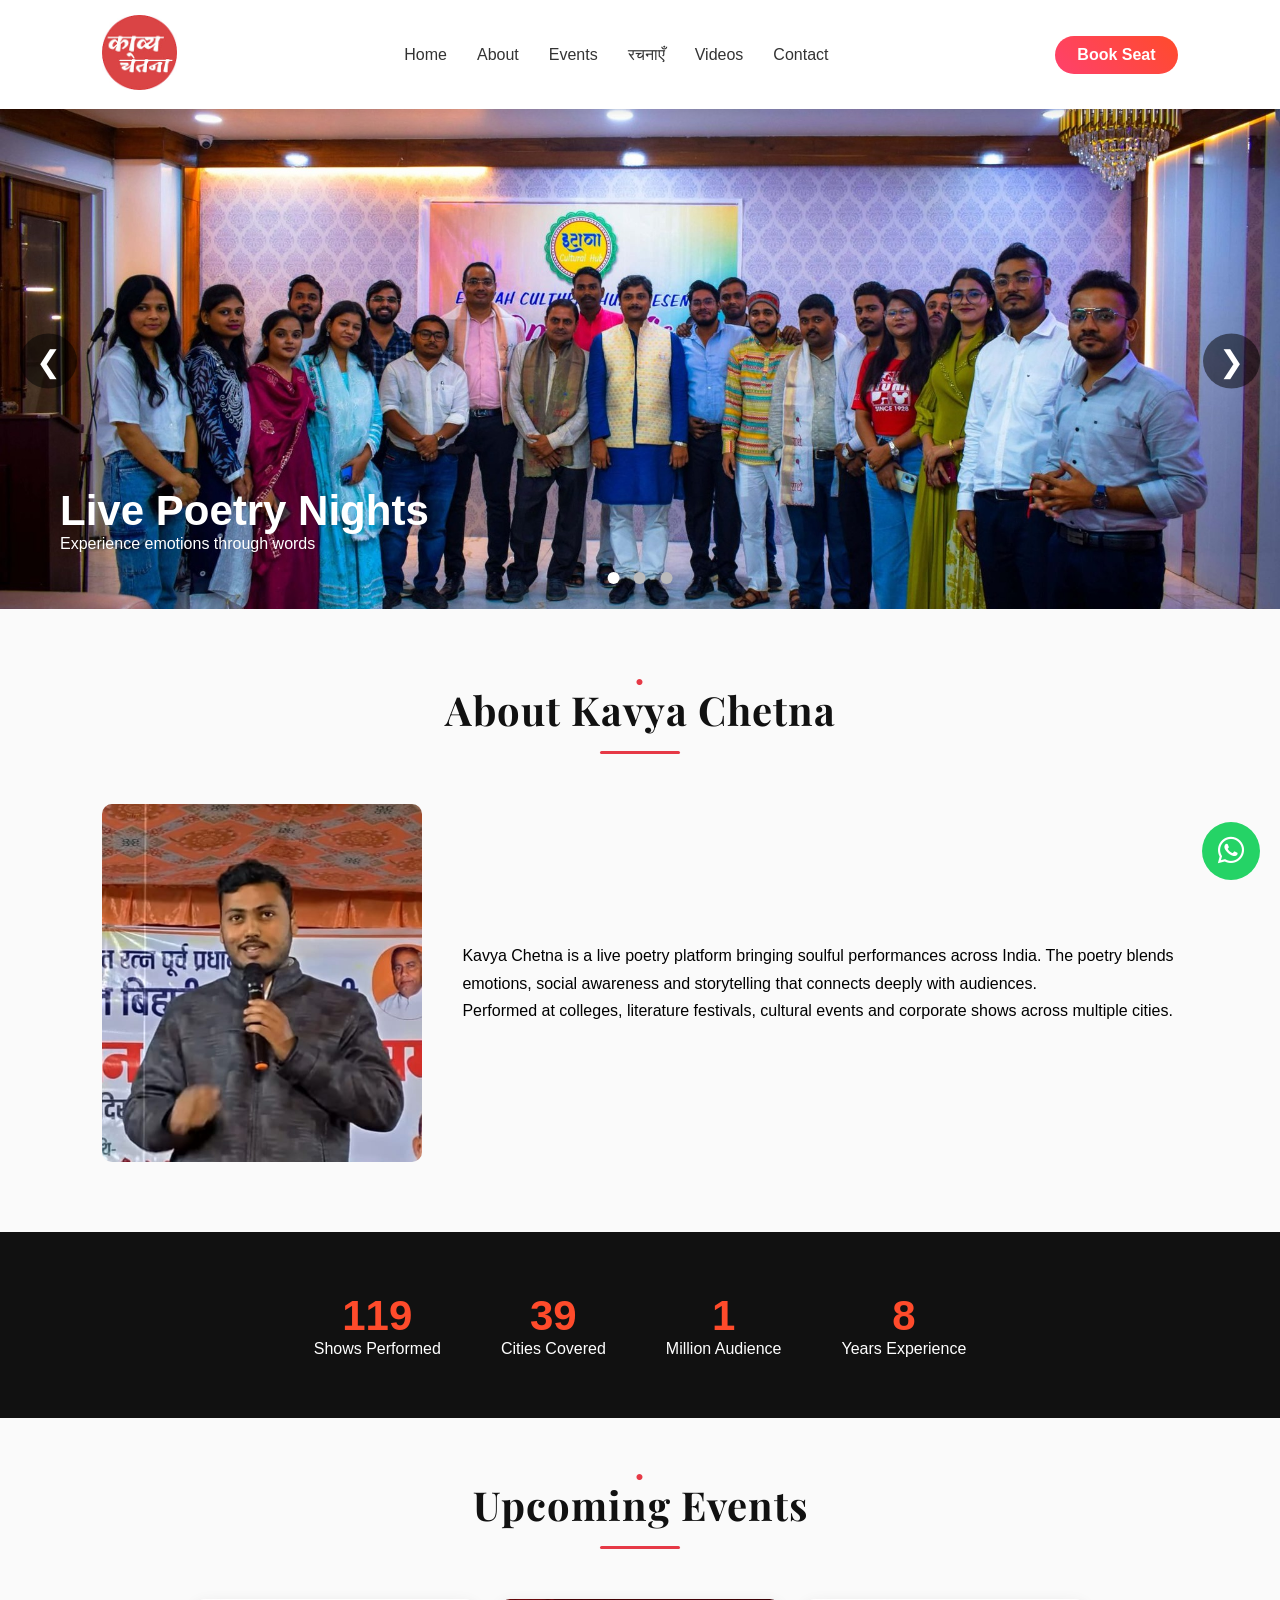
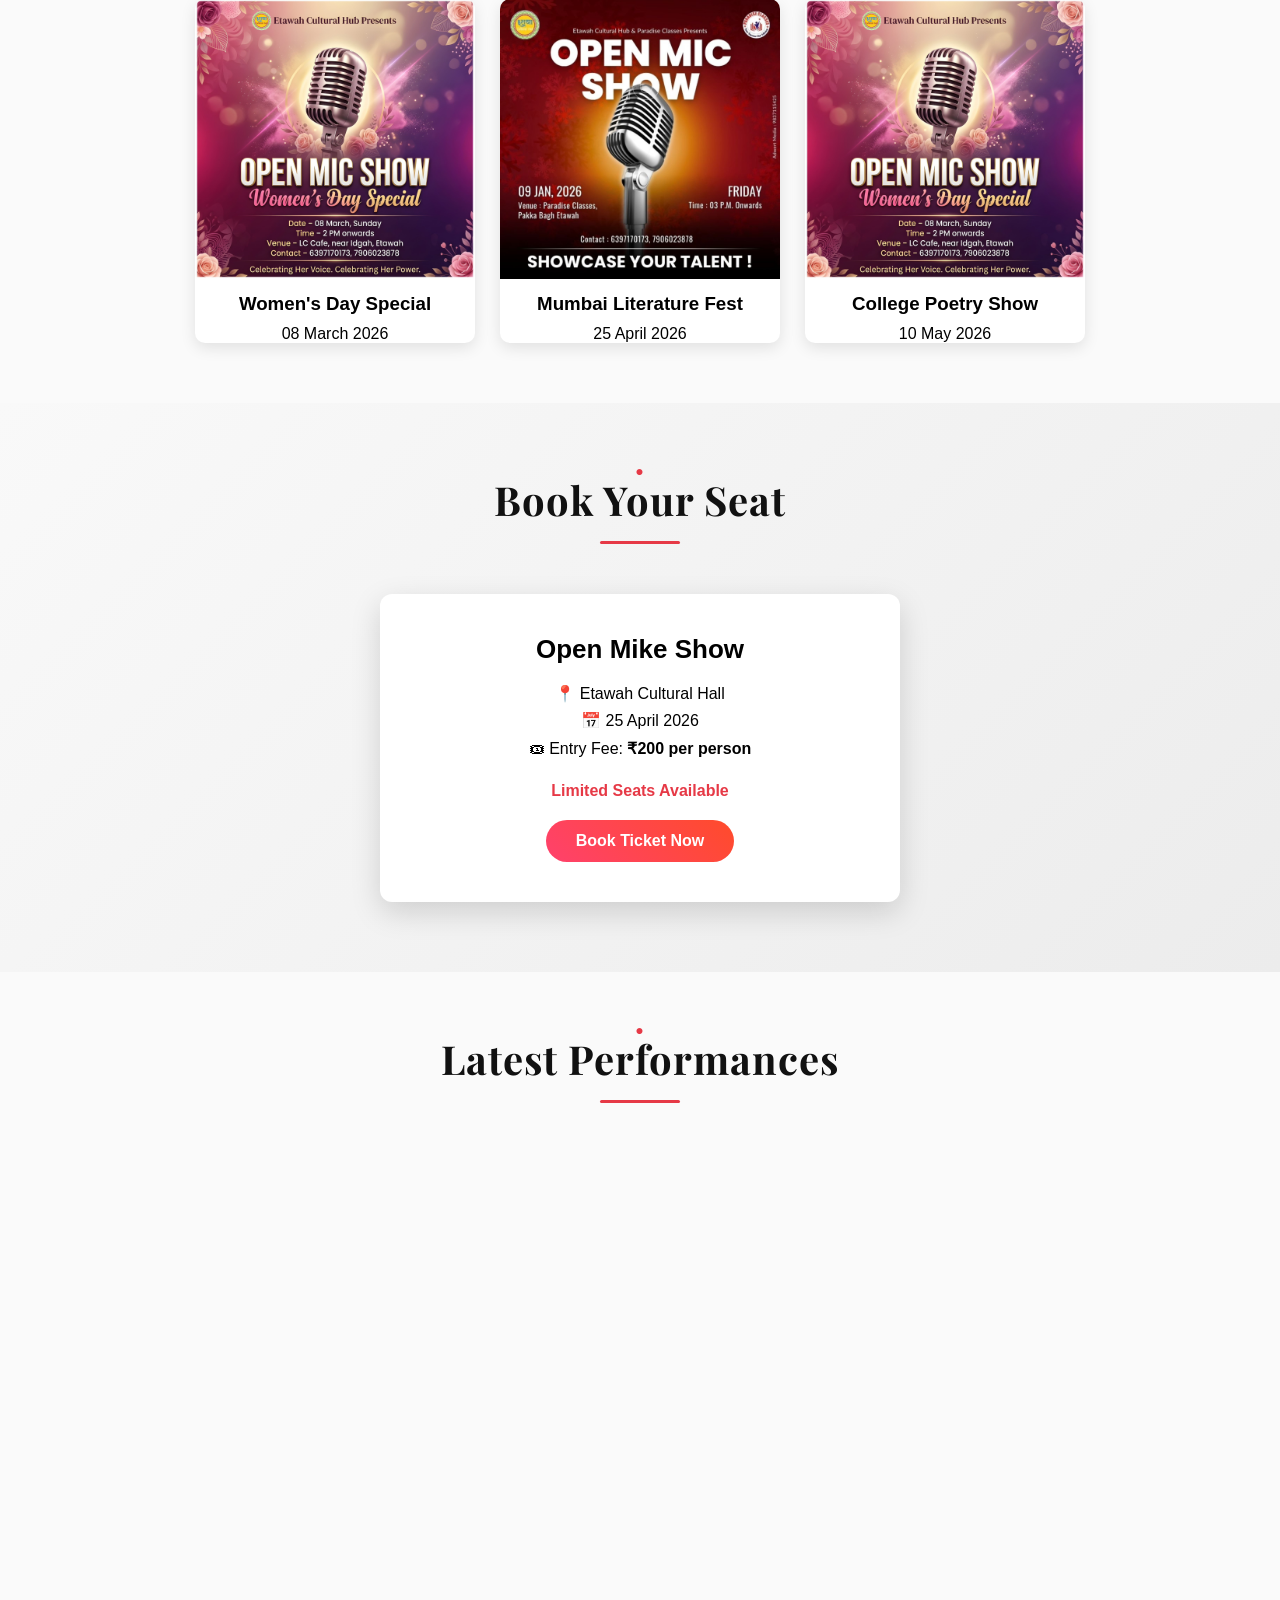
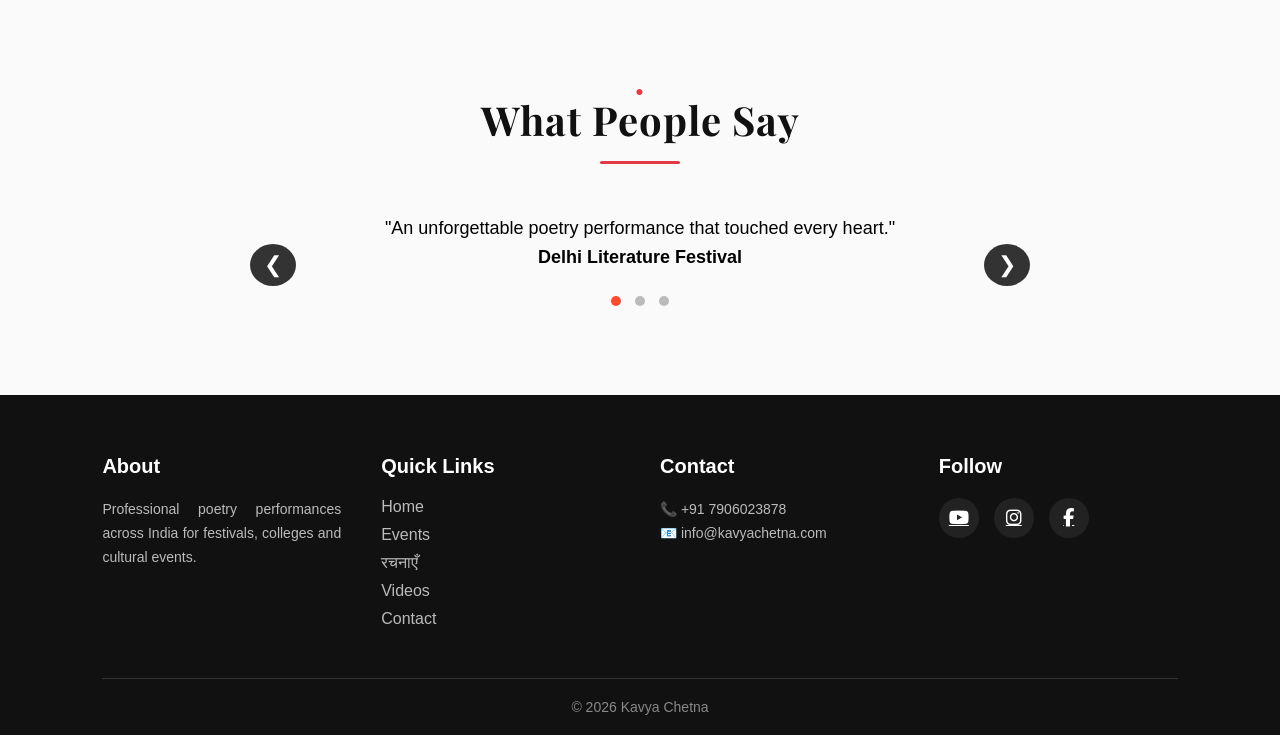
==== commit 7f7912fa: "Update index.html with new content and links" ====
--- a/index.html
+++ b/index.html
@@ -28,9 +28,10 @@
 
 <nav class="nav" id="navMenu">
 
-<a href="#">Home</a>
+<a href="index.html">Home</a>
 <a href="#about">About</a>
 <a href="#events">Events</a>
+<a href="poetry.html">रचनाएँ</a>
 <a href="#videos">Videos</a>
 <a href="#contact">Contact</a>
 
@@ -213,6 +214,7 @@
 
 <div class="video-container">
 
+
 <div class="video-wrapper">
 <blockquote class="instagram-media"
 data-instgrm-permalink="https://www.instagram.com/reel/DVoSasGkj0k/"
@@ -343,8 +345,9 @@
 <div class="footer-col">
 <h3>Quick Links</h3>
 <ul>
-<li><a href="#">Home</a></li>
+<li><a href="index.html">Home</a></li>
 <li><a href="#">Events</a></li>
+<li><a href="poetry.html">रचनाएँ</a></li>
 <li><a href="#">Videos</a></li>
 <li><a href="#">Contact</a></li>
 </ul>
--- a/style.css
+++ b/style.css
@@ -201,6 +201,7 @@
 .videos{
 padding:60px 8%;
 text-align:center;
+
 }
 
 .video-container{
@@ -445,6 +446,191 @@
 box-shadow:0 0 0 0 rgba(255,75,43,0);
 }
 
+}
+
+
+
+.about{
+padding:70px 8%;
+}
+
+.about-container{
+display:flex;
+gap:40px;
+align-items:center;
+flex-wrap:wrap;
+}
+
+.about-container img{
+width:320px;
+border-radius:10px;
+}
+
+.about-text{
+flex:1;
+line-height:1.7;
+font-size:16px;
+}
+
+/* STATS */
+
+.stats{
+background:#111;
+color:white;
+display:flex;
+justify-content:center;
+gap:60px;
+padding:60px 8%;
+flex-wrap:wrap;
+text-align:center;
+}
+
+.stat h3{
+font-size:42px;
+color:#ff4b2b;
+}
+
+/* TESTIMONIALS */
+
+/* TESTIMONIALS */
+
+.testimonials{
+padding:80px 8%;
+background:#fafafa;
+text-align:center;
+}
+
+.testimonial-wrapper{
+position:relative;
+max-width:700px;
+margin:auto;
+}
+
+.testimonial{
+display:none;
+font-size:18px;
+line-height:1.6;
+}
+
+.testimonial.active{
+display:block;
+}
+
+/* ARROWS */
+
+.t-prev,
+.t-next{
+position:absolute;
+top:50%;
+transform:translateY(-50%);
+background:#333;
+color:white;
+border:none;
+font-size:22px;
+padding:8px 14px;
+cursor:pointer;
+border-radius:50%;
+}
+
+.t-prev{
+left:-40px;
+}
+
+.t-next{
+right:-40px;
+}
+
+/* DOTS */
+
+.t-dots{
+margin-top:20px;
+}
+
+.t-dot{
+height:10px;
+width:10px;
+margin:5px;
+background:#bbb;
+display:inline-block;
+border-radius:50%;
+cursor:pointer;
+}
+
+.t-dot.active{
+background:#ff4b2b;
+}
+
+/* CTA */
+
+.cta{
+background:linear-gradient(45deg,#ff416c,#ff4b2b);
+color:white;
+text-align:center;
+padding:80px 8%;
+}
+
+.cta-btn{
+display:inline-block;
+margin-top:20px;
+background:white;
+color:black;
+padding:12px 25px;
+border-radius:30px;
+text-decoration:none;
+font-weight:bold;
+}
+
+
+/* TICKET BOOKING */
+
+.tickets{
+padding:70px 8%;
+text-align:center;
+background:linear-gradient(135deg,#f9f9f9,#ececec);
+position:relative;
+}
+
+.ticket-box{
+max-width:520px;
+margin:auto;
+background:white;
+padding:40px;
+border-radius:12px;
+box-shadow:0 10px 30px rgba(0,0,0,0.15);
+transition:0.3s;
+}
+
+.ticket-box h3{
+font-size:26px;
+margin-bottom:15px;
+}
+
+.ticket-info{
+font-size:16px;
+line-height:1.7;
+margin-bottom:20px;
+}
+
+.limited{
+color:#e63946;
+font-weight:bold;
+margin-bottom:20px;
+}
+
+.ticket-btn{
+display:inline-block;
+background:linear-gradient(45deg,#ff416c,#ff4b2b);
+color:white;
+padding:12px 30px;
+border-radius:30px;
+text-decoration:none;
+font-weight:600;
+transition:0.3s;
+}
+
+.ticket-btn:hover{
+transform:translateY(-3px);
+box-shadow:0 8px 20px rgba(255,65,108,0.5);
 }
 
 
@@ -513,6 +699,7 @@
 .social-icons{
 justify-content:center;
 }
+
 .slide img{
 height:auto;
 object-fit:contain;
@@ -523,6 +710,3 @@
 }
 
 }
-
-
-
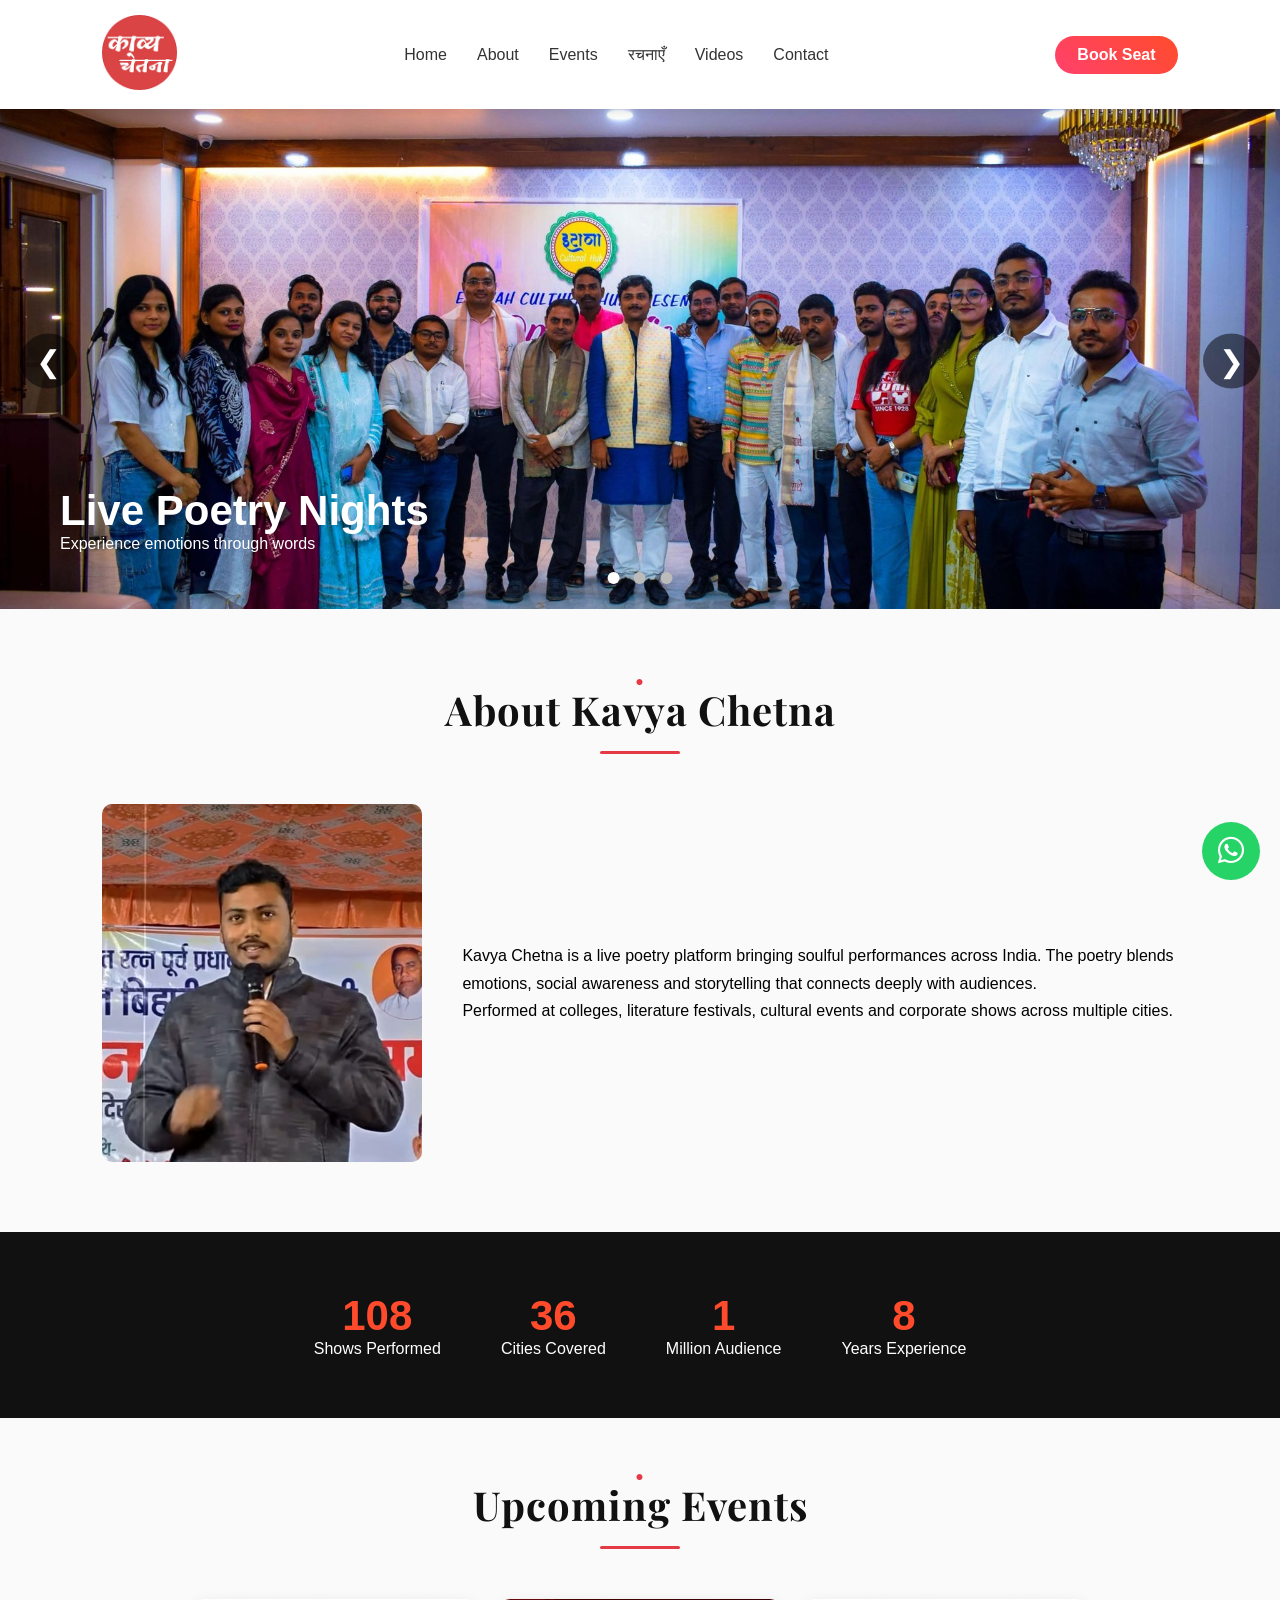
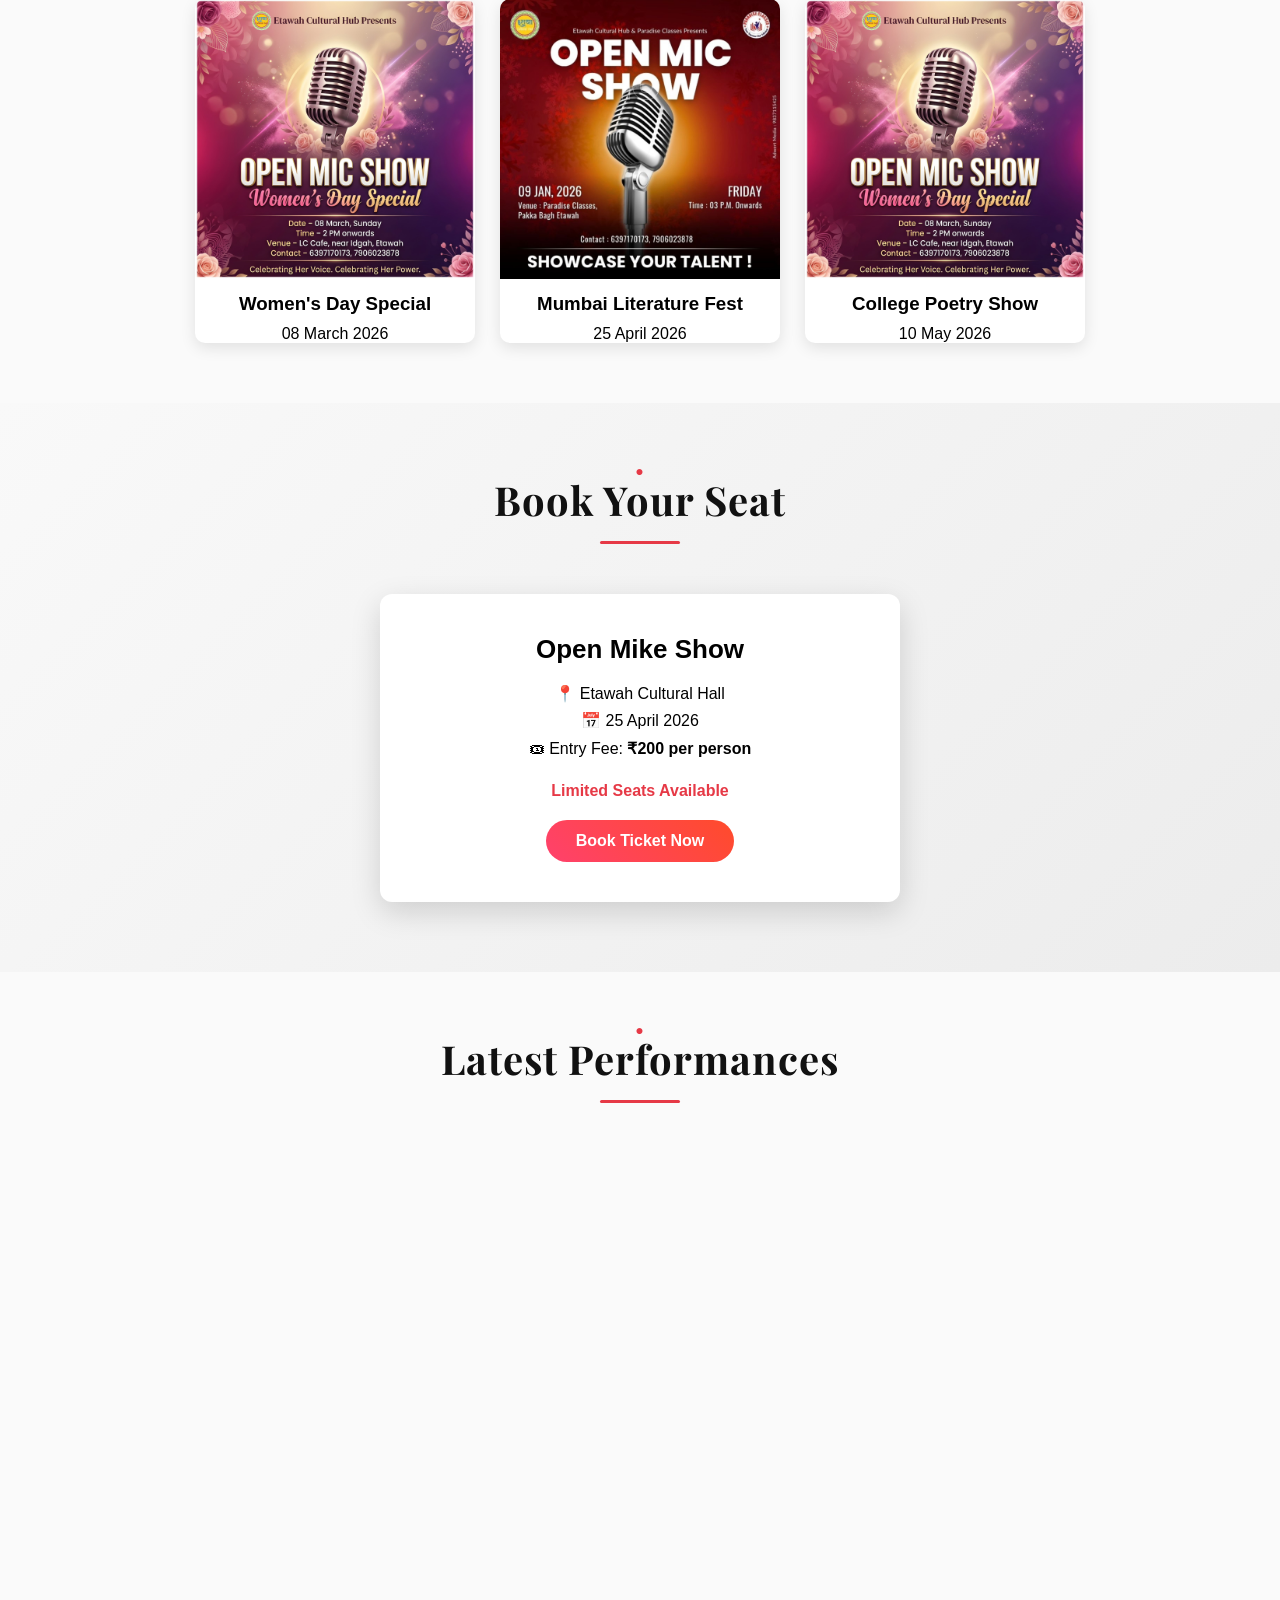
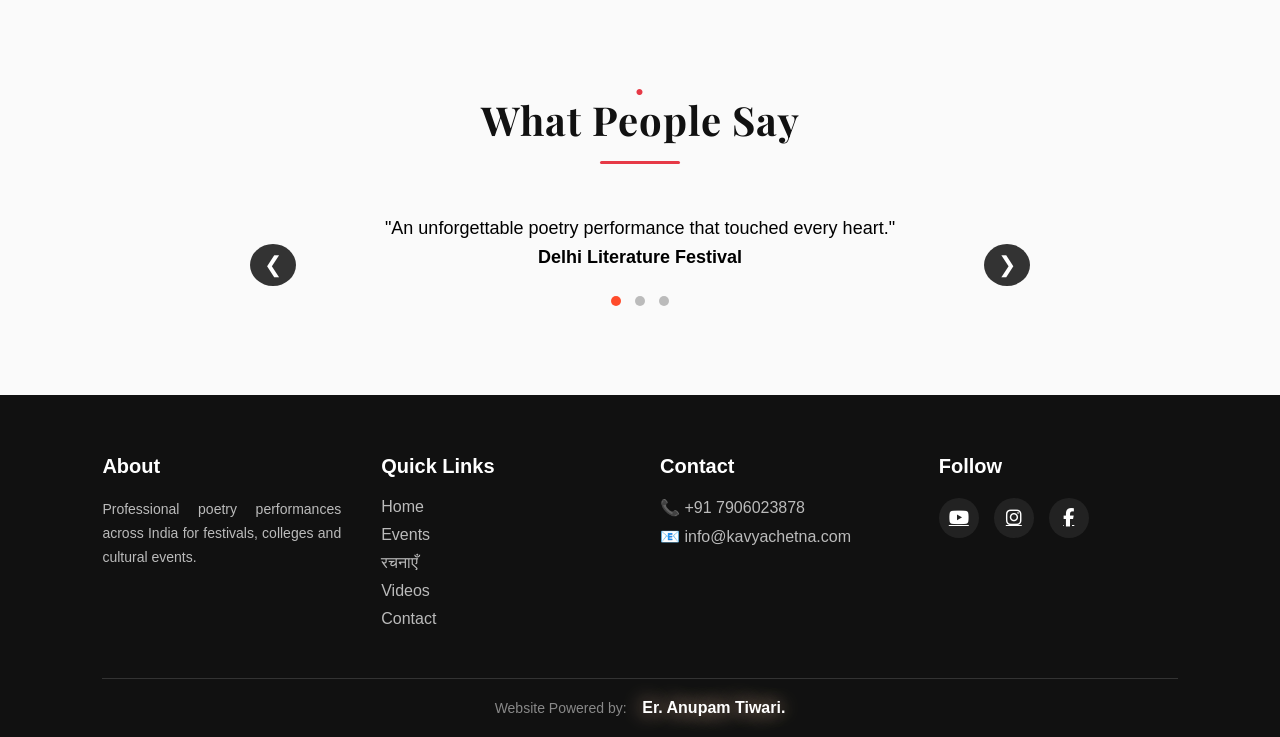
==== commit ffa87bd0: "Update index.html with new content and structure" ====
--- a/index.html
+++ b/index.html
@@ -355,8 +355,10 @@
 
 <div class="footer-col">
 <h3>Contact</h3>
-<p>📞 +91 7906023878</p>
-<p>📧 info@kavyachetna.com</p>
+<ul>
+<li><a>📞 +91 7906023878</a></li>
+<li><a>📧 info@kavyachetna.com</a></li>
+</ul>
 </div>
 
 <div class="footer-col">
@@ -365,8 +367,8 @@
 
 <div class="social-icons">
 
-<a href="#" class="youtube"><i class="fab fa-youtube"></i></a>
-<a href="#" class="instagram"><i class="fab fa-instagram"></i></a>
+<a href="https://www.youtube.com/@Kavyachetana" target="_blank" class="youtube"><i class="fab fa-youtube"></i></a>
+<a href="https://www.instagram.com/kavyachetana/" target="_blank" class="instagram"><i class="fab fa-instagram"></i></a>
 <a href="#" class="facebook"><i class="fab fa-facebook-f"></i></a>
 
 </div>
@@ -376,7 +378,7 @@
 </div>
 
 <div class="footer-bottom">
-© 2026 Kavya Chetna
+<p>Website Powered by: &nbsp;&nbsp; <span style="font-weight:bold; color:white; font-size: 16px;text-shadow: 0 0 20px rgb(248, 199, 167);"> Er. Anupam Tiwari.</span></p>
 </div>
 
 </footer>
--- a/style.css
+++ b/style.css
@@ -631,6 +631,52 @@
 .ticket-btn:hover{
 transform:translateY(-3px);
 box-shadow:0 8px 20px rgba(255,65,108,0.5);
+}
+
+
+.poetry-hero{
+text-align:center;
+padding:80px 10%;
+background:linear-gradient(135deg,#fff3f3,#ffecec);
+}
+
+.poetry-hero h1{
+font-size:42px;
+font-family:'Playfair Display', serif;
+margin-bottom:10px;
+}
+
+.poetry-section{
+padding:70px 8%;
+}
+
+.poetry-grid{
+display:grid;
+grid-template-columns:repeat(auto-fit,minmax(280px,1fr));
+gap:30px;
+}
+
+/* POETRY CARD */
+
+.poetry-card{
+background:white;
+padding:30px;
+border-radius:12px;
+box-shadow:0 5px 20px rgba(0,0,0,0.1);
+font-family:'Noto Serif Devanagari', serif;
+line-height:1.9;
+font-size:18px;
+transition:0.3s;
+}
+
+.poetry-card:hover{
+transform:translateY(-5px);
+}
+
+.poetry-card h2{
+margin-bottom:15px;
+color:#e63946;
+font-size: 23px;
 }
 
 
